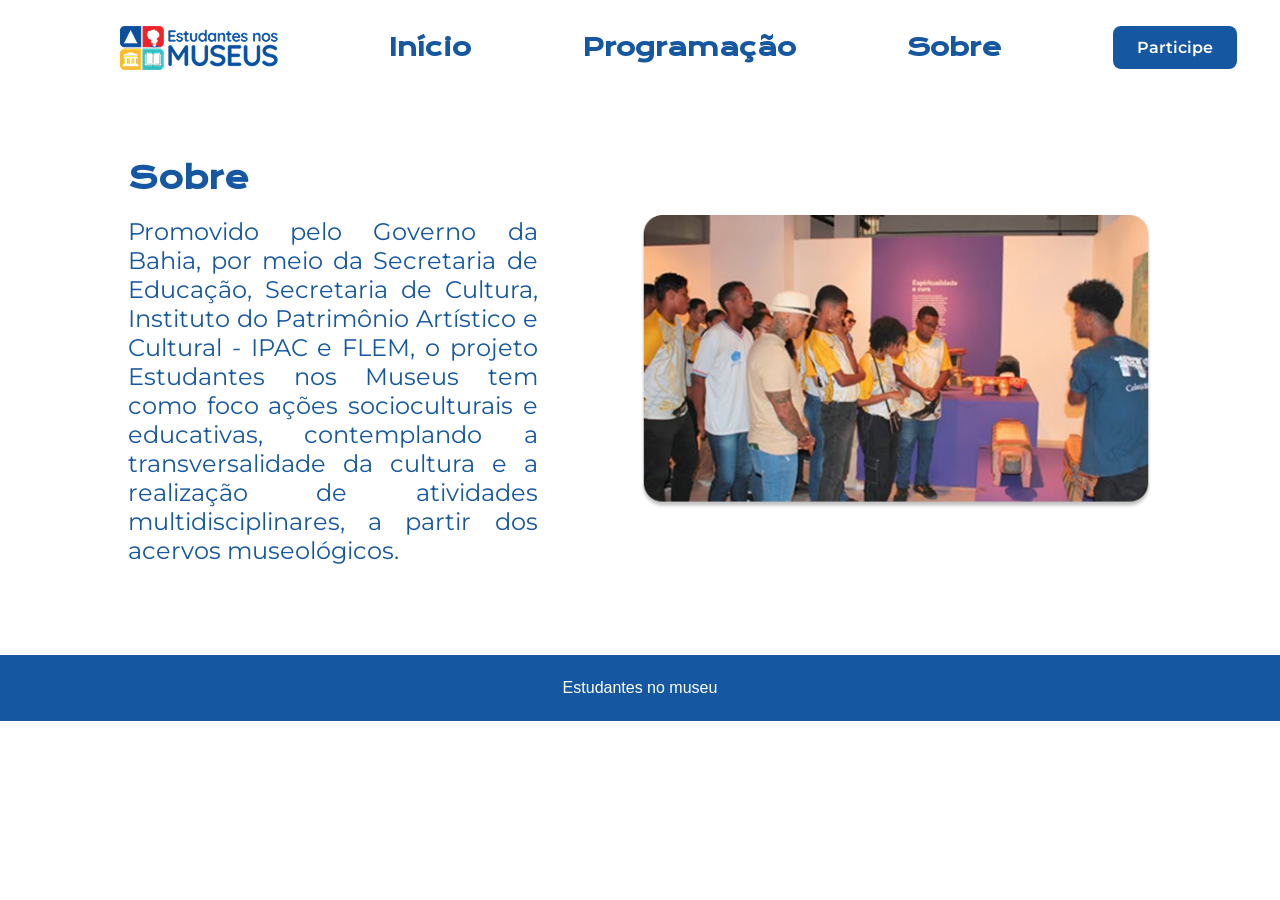
==== about.html @ 6caadce0 "commit inicial" ====
<!DOCTYPE html>
<html lang="pt-br">
<head>
    <meta charset="UTF-8">
    <meta name="viewport" content="width=device-width, initial-scale=1.0">
    <title>Sobre</title>
    <link rel="icon" type="image/x-icon" href="assets/image 2.svg">
    <link rel="stylesheet" href="style.css">
</head>
<body>
    <header class="cabecalho">
        <nav class="cabecalho__menu">
            <img src="assets/image 1.png" alt="Logo dos Estudantes no museu">
            <a class="cabecalho__menu__link" href="index.html">Início</a>
            <a class="cabecalho__menu__link" href="agenda.html">Programação</a>
            <a class="cabecalho__menu__link" href="about.html">Sobre</a>
            <a class="botao">Participe</a>
        </nav>    
    </header>
    <main class="apresentacao">
        <section class="apresentacao__conteudo">
        <h1 class="apresentacao__conteudo__titulo">Sobre</h1>
        <p class="apresentacao__conteudo__texto"> Promovido pelo Governo da Bahia, por meio da Secretaria de Educação, Secretaria de Cultura, Instituto do Patrimônio Artístico e Cultural - IPAC e FLEM, o projeto Estudantes nos Museus tem como foco ações socioculturais e educativas, contemplando a transversalidade da cultura e a realização de atividades multidisciplinares, a partir dos acervos museológicos.</p>
    </section>
    <img class="apresentacao_img2" src="assets/Rectangle 10.png" alt="Foto de mediador, promovendo interação dos estudantes com a exposição">
    </main>
    <footer class="rodape">
        <p>Estudantes no museu</p></footer>
</body>
</html>
---- style.css ----
@import url('https://fonts.googleapis.com/css2?family=Fredoka:wght@300..700&family=Krona+One&family=Montserrat:ital,wght@0,100..900;1,100..900&display=swap');
@import url('https://fonts.googleapis.com/css2?family=Fredoka:wght@300..700&family=Krona+One&family=Montserrat:ital,wght@0,100..900;1,100..900&display=swap');

*{
    margin:0;
    padding:0;
}

body{
    /* height: 100vh; */
    box-sizing: border-box;
    color:#1557A0;
}

.cabecalho{
    padding: 2% 0 0 6%;
}

.cabecalho__menu{
    display: flex;
    justify-content:space-around;
    gap: 25px;
    align-items: center;
}

.cabecalho__menu__link{
    font-family: "Krona One" , sans-serif;
    font-size: 1.5rem;
    font-weight: 600;
    text-decoration: none;
    color: #1557A0;
}

.botao{
    font-family: "Montserrat" , sans-serif;
    font-size: 1rem;
    font-weight: 600;
    color: #fff;
    background-color: #1557A0;
    padding: 1% 2%;
    border-radius: 08px;

}

.apresentacao{
    padding: 07% 10%;
    display: flex;
    align-items: center;
    justify-content: space-between;
}

.apresentacao__conteudo{
    width: 40%;
    display: flex;
    flex-direction: column;
    gap: 20px;
}

.apresentacao__conteudo__titulo{
    font-size: 1.875rem;
    width: 120%;
    font-family: "Krona One" , sans-serif;
}

.programacao_conteudo{
    width: 50%;
    display: flex;
    flex-direction: column;
    gap: 20px;
}

.atividades_museu{
    font-size: 1rem;
    font-family: "Krona One" , sans-serif;
}

.descricao_atividades{
    font-size: 1rem;
    text-align: justify;
    font-family: "Krona One" , sans-serif;
}

.programacao_img{
    width: 40%;
}

.programacao_img2{
    width: 30%;
    border-radius: 20px;
}

.apresentacao__conteudo__texto{
    font-size: 1.5rem;
    font-family: "Montserrat" , sans-serif;
    text-align: justify;
}

.calendario{
    font-size: 1rem;
    font-family: "Montserrat" , sans-serif;
    text-align: justify;
}

.rodape{
    padding: 24px;
    color: #fff;
    background-color: #1557A0;
    text-align: center;
    font-family: "Monteserrat" , sans-serif;
    font-size: 1rem;
}

.apresentacao__img{
    width: 40%;
}

.apresentacao_img2{
    width: 50%;
}

.itinerario{
    padding: 20px;
    text-align: center;
}

.itinerario_titulo{
    font-size: 1.800rem;
    font-family: "Krona One" , sans-serif;
}

.itinerario_texto{
    white-space: pre-line;
    font-size: 1.3rem;
    font-family: "Montserrat" , sans-serif;
    gap: 20px;
}

.bloco01{
    padding: 05% 05%;
    display: flex;
    align-items: center;
    justify-content: space-around;

}

.museu{
    display: flex;
    flex-direction: column;
    align-items: center;
    gap: 10px;
}

.bloco02{
    padding: 05% 05%;
    display: flex;
    align-items: center;
    text-align: center;
    justify-content: space-around;
}


.descricao{
    display: flex;
    flex-direction: column;
    gap: 40px;
    font-size: 0.8rem;
    font-family: "Krona One" , sans-serif;
    text-align: center;
    white-space: pre-line;
}

.visitacao{
    padding: 07% 10%;
    margin-top: 1em;
    display: flex;
    align-items: center;
    justify-content: space-around;
    gap:40px;
}

.titulo{
    display: flex;
    flex-direction: column;
    align-items:center;
    text-align: center;
    white-space: pre-line;
    gap: 10px;
}

.titulo_atividades{
    font-size: 1.300rem;
    font-family: "Krona One" , sans-serif;
}

.descricao_atividades{
    font-size: 1.2rem;
    font-family: "Montserrat" , sans-serif;
    text-align:inherit;
}

.imagem{
    transition:.5s;
}

.imagem:hover{
    transform: scale(1.1);
}

.plano{
    background-color: #1557A0;
    color: #fff;
    width: 92%;
    border-radius: 0 20px 20px 0;
}

.bloco3{
    background-color: #FDB92E;
    color: #fff;
     font-size: 1.300rem;
    font-family: "Krona One" , sans-serif;
    text-align: center;
    white-space: pre-line;
}

.texto_bloco3{
    font-size: 1.000rem;
    font-family: "Montserrat" , sans-serif
}

.depoimentos{
     display: flex;
    align-items: center;
    justify-content: space-evenly;
    margin: 5% 5%;
    
}

.video{
    width: 200px;
    border-radius: 25px;
}

.video:hover{
    transform: scale(1.1);
}

.video{
    transition:.5s;
}

.aluno{
    margin-top: 10%;
    font-size: 0.8rem;
    font-family: "Krona One" , sans-serif;
    text-align: center;
    white-space: pre-line;
}

.apresentacao2{
    padding: 1% 10%;
    display: flex;
    align-items: center;
    justify-content: space-between;
}

.apresentacao3{
    background-color: #1557A0;
    color: #fff;
    padding: 07% 10%;
    display: flex;
    align-items: center;
    justify-content: space-between;

}
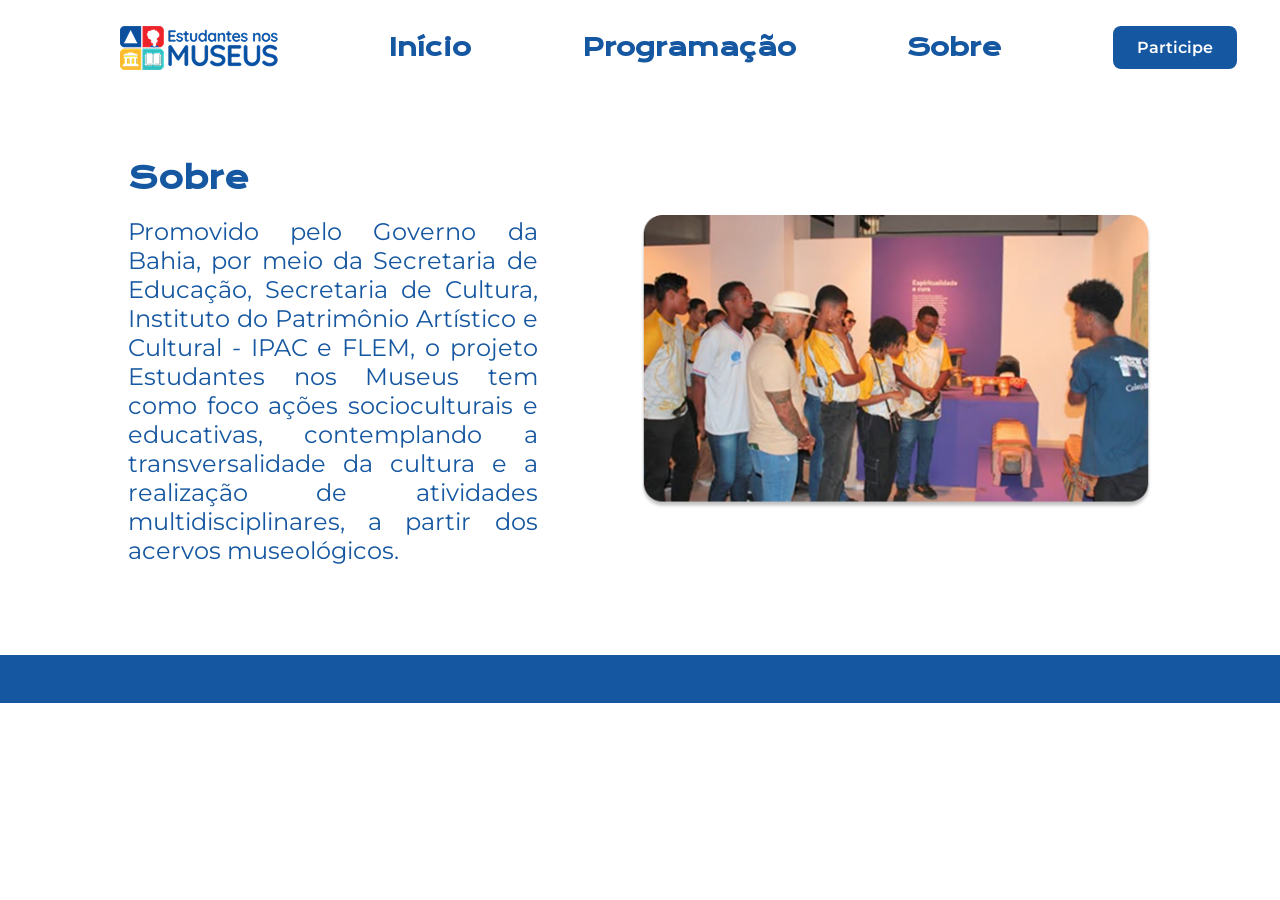
==== commit adf996a6: "New section" ====
--- a/about.html
+++ b/about.html
@@ -25,6 +25,6 @@
     <img class="apresentacao_img2" src="assets/Rectangle 10.png" alt="Foto de mediador, promovendo interação dos estudantes com a exposição">
     </main>
     <footer class="rodape">
-        <p>Estudantes no museu</p></footer>
+        <p></p></footer>
 </body>
 </html>
--- a/style.css
+++ b/style.css
@@ -85,7 +85,7 @@
 }
 
 .programacao_img2{
-    width: 30%;
+    width: 25%;
     border-radius: 20px;
 }
 
@@ -216,7 +216,7 @@
 .bloco3{
     background-color: #FDB92E;
     color: #fff;
-     font-size: 1.300rem;
+    font-size: 1.300rem;
     font-family: "Krona One" , sans-serif;
     text-align: center;
     white-space: pre-line;
@@ -228,25 +228,84 @@
 }
 
 .depoimentos{
-     display: flex;
-    align-items: center;
-    justify-content: space-evenly;
-    margin: 5% 5%;
-    
-}
-
-.video{
-    width: 200px;
+    background-color: #FDB92E;
+    color: #fff;
+    display: flex;
+    align-items: center;
+    justify-content:space-around;
+
+}
+
+.video1:hover{
+ transform: scale(1.1);
+}
+
+.video1{
+    transition:.5s;
+}
+
+.video2:hover{
+transform: scale(1.1);
+}
+
+.video2{
+    transition:.5s;
+}
+
+.video3:hover{
+    transform: scale(1.1);
+}
+
+.video3{
+    transition:.5s;
+}
+
+.video4{
+    transition: .5s;
+}
+
+.video4:hover{
+    transform: scale(1.1);
+}
+
+.video5{
+    transition: .5s;
+}
+
+.video5:hover{
+    transform: scale(1.1);
+}
+
+.video1{
+  transform: rotate(-3deg);
+   width: 200px;
     border-radius: 25px;
 }
 
-.video:hover{
-    transform: scale(1.1);
-}
-
-.video{
-    transition:.5s;
-}
+.video2{
+  transform: rotate(-3deg);
+  width: 200px;
+    border-radius: 25px;
+}
+
+.video3{
+  transform: rotate(3deg);
+  width: 200px;
+   border-radius: 25px;
+}
+
+.video4{
+  transform: rotate(4deg);
+  width: 200px;
+  border-radius: 25px;
+}
+
+.video5{
+  transform: rotate(0);
+  width: 200px;
+  border-radius: 25px;
+}
+
 
 .aluno{
     margin-top: 10%;
@@ -257,7 +316,7 @@
 }
 
 .apresentacao2{
-    padding: 1% 10%;
+    padding: 7% 10%;
     display: flex;
     align-items: center;
     justify-content: space-between;
@@ -266,7 +325,7 @@
 .apresentacao3{
     background-color: #1557A0;
     color: #fff;
-    padding: 07% 10%;
+    padding: 3% 10%;
     display: flex;
     align-items: center;
     justify-content: space-between;
